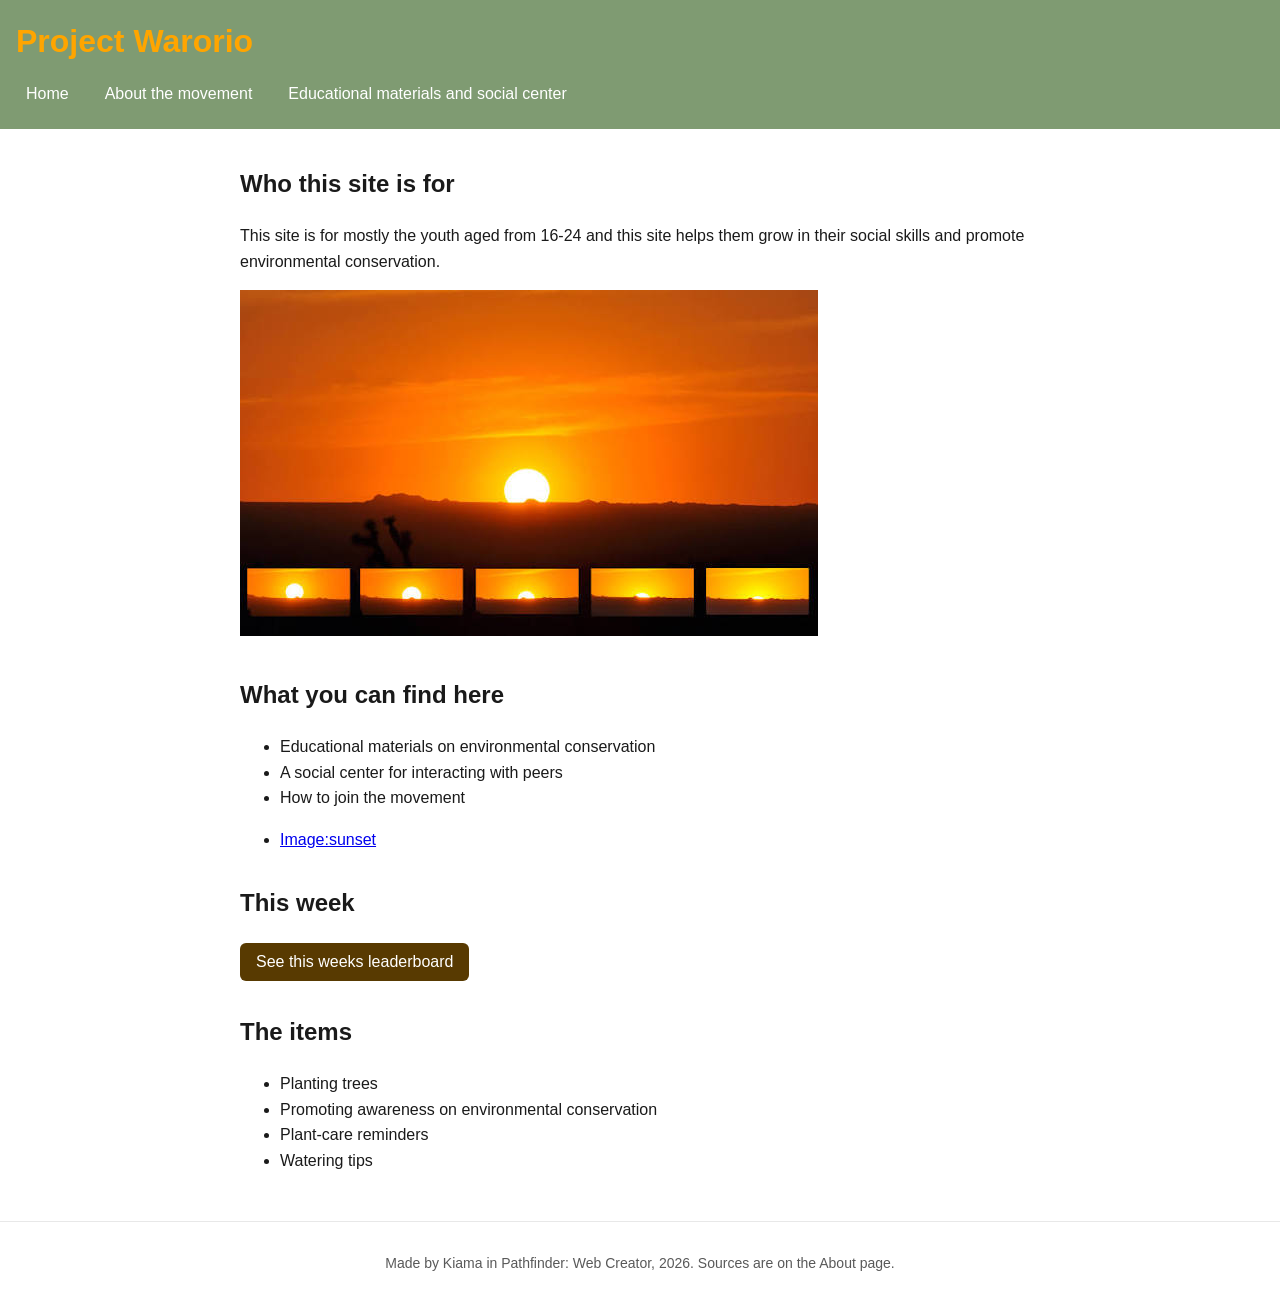
==== index.html @ 97cc6980 "added picture and source" ====
<!DOCTYPE html>
<html lang="en">
<head>
  <meta charset="UTF-8">
  <meta name="viewport" content="width=device-width, initial-scale=1">
  <title>Site name goes here</title>
  <link rel="icon" href="data:,">
  <link rel="stylesheet" href="style.css">
</head>
<body>
  <header>
    <h1>Project Warorio</h1>
    <nav>
      <a href="index.html">Home</a>
      <a href="about.html">About  the movement</a>
      <a href="more.html">Educational materials and social center</a>
    </nav>
  </header>

  <main>
    <section>
      <h2>Who this site is for</h2>
      <p>This site is for mostly the youth aged from 16-24 and this site helps them grow in their social skills and promote environmental conservation.</p>
      <img src="sunset.jpg" alt="a sunset picture">
    </section>

    <section>
      <h2>What you can find here</h2>
      <ul>
        <li>Educational materials on environmental conservation </li>
        <li>A social center for interacting with peers</li>
        <li>How to join the movement</li>
      </ul>
        <ul>
        <li><a href="https://www.google.com/imgres?q=sunset&imgurl=https%3A%2F%2Fupload.wikimedia.org%2Fwikipedia%2Fcommons%2Ff%2Ff6%2FFull_cycle_of_a_Sunset_on_the_high_plains_of_the_Mojave_Desert.jpg%3Futm_source%3Den.wikipedia.org%26utm_campaign%3Dindex%26utm_content%3Doriginal&imgrefurl=https%3A%2F%2Fen.wikipedia.org%2Fwiki%2FSunset&docid=A8ifVQJdHlCBkM&tbnid=TSU__FhsIG0L2M&vet=12ahUKEwiegdSWvKKYAxWxgP0HHVeaGrwQnPAOegQIfBAA..i&w=4228&h=2525&hcb=2&ved=2ahUKEwiegdSWvKKYAxWxgP0HHVeaGrwQnPAOegQIfBAA">Image:sunset</a></li>
      </ul>
    </section>

    <section>
      <h2>This week</h2>
      <button id="toggle-button">See this weeks leaderboard</button>
      <div id="details" hidden>
        <ul>
          <li>Shanto-26 points</li>
           <li>Munyao-24 points</li>
           <li>Solange-23 points</li>
           ...
           <li>You-0 points</li>
          </ul>
      </div>
    </section>
    <section>
      <h2>The items</h2>
      <ul id="item-list"></ul>
    </section>
  </main>

  <footer>
    <p>Made by Kiama in Pathfinder: Web Creator, 2026. Sources are on the About page.</p>
  </footer>

  <script src="data.js"></script>
  <script src="script.js"></script>
</body>
</html>
---- style.css ----
/* Pathfinder: Web Creator starter stylesheet.
   Day 3: change the two colours, check contrast, then switch on the media query. */

:root {
  --main-colour: #7f9b72;    /* header background */
  --accent-colour: #583a01;  /* buttons and focus outline; passes 4.5:1 on white */
}

body {
  font-family: Verdana, Tahoma, sans-serif, 'Times New Roman', Times, serif, sans-serif;
  line-height: 1.6;
  margin: 0;
  color: #1a1a1a;
  background: #ffffff;
}

header {
  background: var(--main-colour);
  color: #ffffff;
  padding: 16px;
}

header h1 {
  margin: 0 0 8px;
  color: orange;

}

/* Flexbox puts the three links in a row with a gap between them */
nav {
  display: flex;
  gap: 16px;
}

nav a {
  color: #ffffff;
  text-decoration: none;
  padding: 6px 10px;
  border-radius: 6px;
}

/* Mouse users see this when they hover */
nav a:hover {
  background: rgba(255, 255, 255, 0.15);
}

/* Keyboard users see where they are. Never remove this. */
a:focus,
button:focus {
  outline: 3px solid var(--accent-colour);
  outline-offset: 2px;
}

main {
  max-width: 800px;
  margin: 0 auto;
  padding: 16px;
}

section {
  margin-bottom: 32px;
}

img {
  max-width: 100%;
  height: auto;
}

button {
  background: var(--accent-colour);
  color: #ffffff;
  border: none;
  padding: 10px 16px;
  font-size: 16px;
  border-radius: 6px;
  cursor: pointer;
}

footer {
  border-top: 1px solid #e8e8e8;
  padding: 16px;
  font-size: 14px;
  color: #595959;
  text-align: center;
}

/* Small screens: stack the nav links.
   Day 3, Block 2: delete the slash-star line above and the star-slash line below to switch this on. */

@media (max-width: 600px) {
  nav {
    flex-direction: column;
    gap: 4px;
  }
}
*/
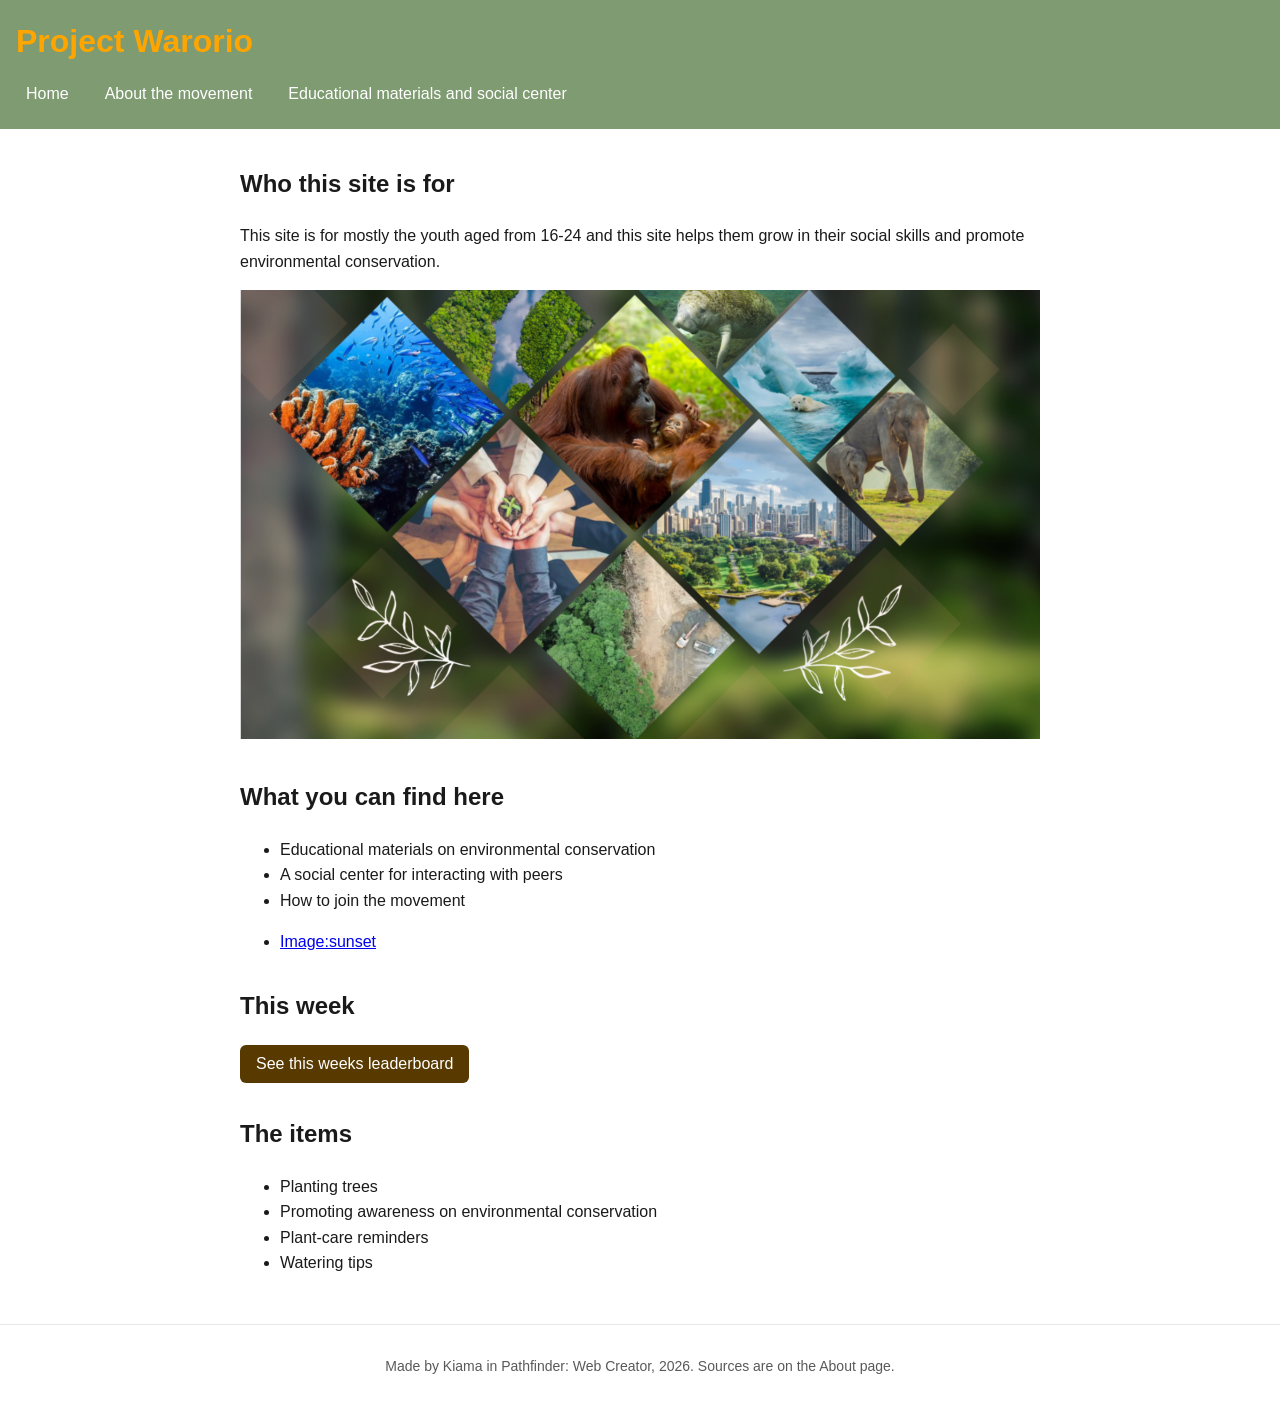
==== commit dcc54c95: "added a path" ====
--- a/index.html
+++ b/index.html
@@ -21,7 +21,7 @@
     <section>
       <h2>Who this site is for</h2>
       <p>This site is for mostly the youth aged from 16-24 and this site helps them grow in their social skills and promote environmental conservation.</p>
-      <img src="sunset.jpg" alt="a sunset picture">
+      <img src="waa.png" alt="a sunset picture">
     </section>
 
     <section>
@@ -32,7 +32,7 @@
         <li>How to join the movement</li>
       </ul>
         <ul>
-        <li><a href="https://www.google.com/imgres?q=sunset&imgurl=https%3A%2F%2Fupload.wikimedia.org%2Fwikipedia%2Fcommons%2Ff%2Ff6%2FFull_cycle_of_a_Sunset_on_the_high_plains_of_the_Mojave_Desert.jpg%3Futm_source%3Den.wikipedia.org%26utm_campaign%3Dindex%26utm_content%3Doriginal&imgrefurl=https%3A%2F%2Fen.wikipedia.org%2Fwiki%2FSunset&docid=A8ifVQJdHlCBkM&tbnid=TSU__FhsIG0L2M&vet=12ahUKEwiegdSWvKKYAxWxgP0HHVeaGrwQnPAOegQIfBAA..i&w=4228&h=2525&hcb=2&ved=2ahUKEwiegdSWvKKYAxWxgP0HHVeaGrwQnPAOegQIfBAA">Image:sunset</a></li>
+        <li><a href="https://github.com/warorio/project-warorio/blob/main/waa.png">Image:sunset</a></li>
       </ul>
     </section>
 
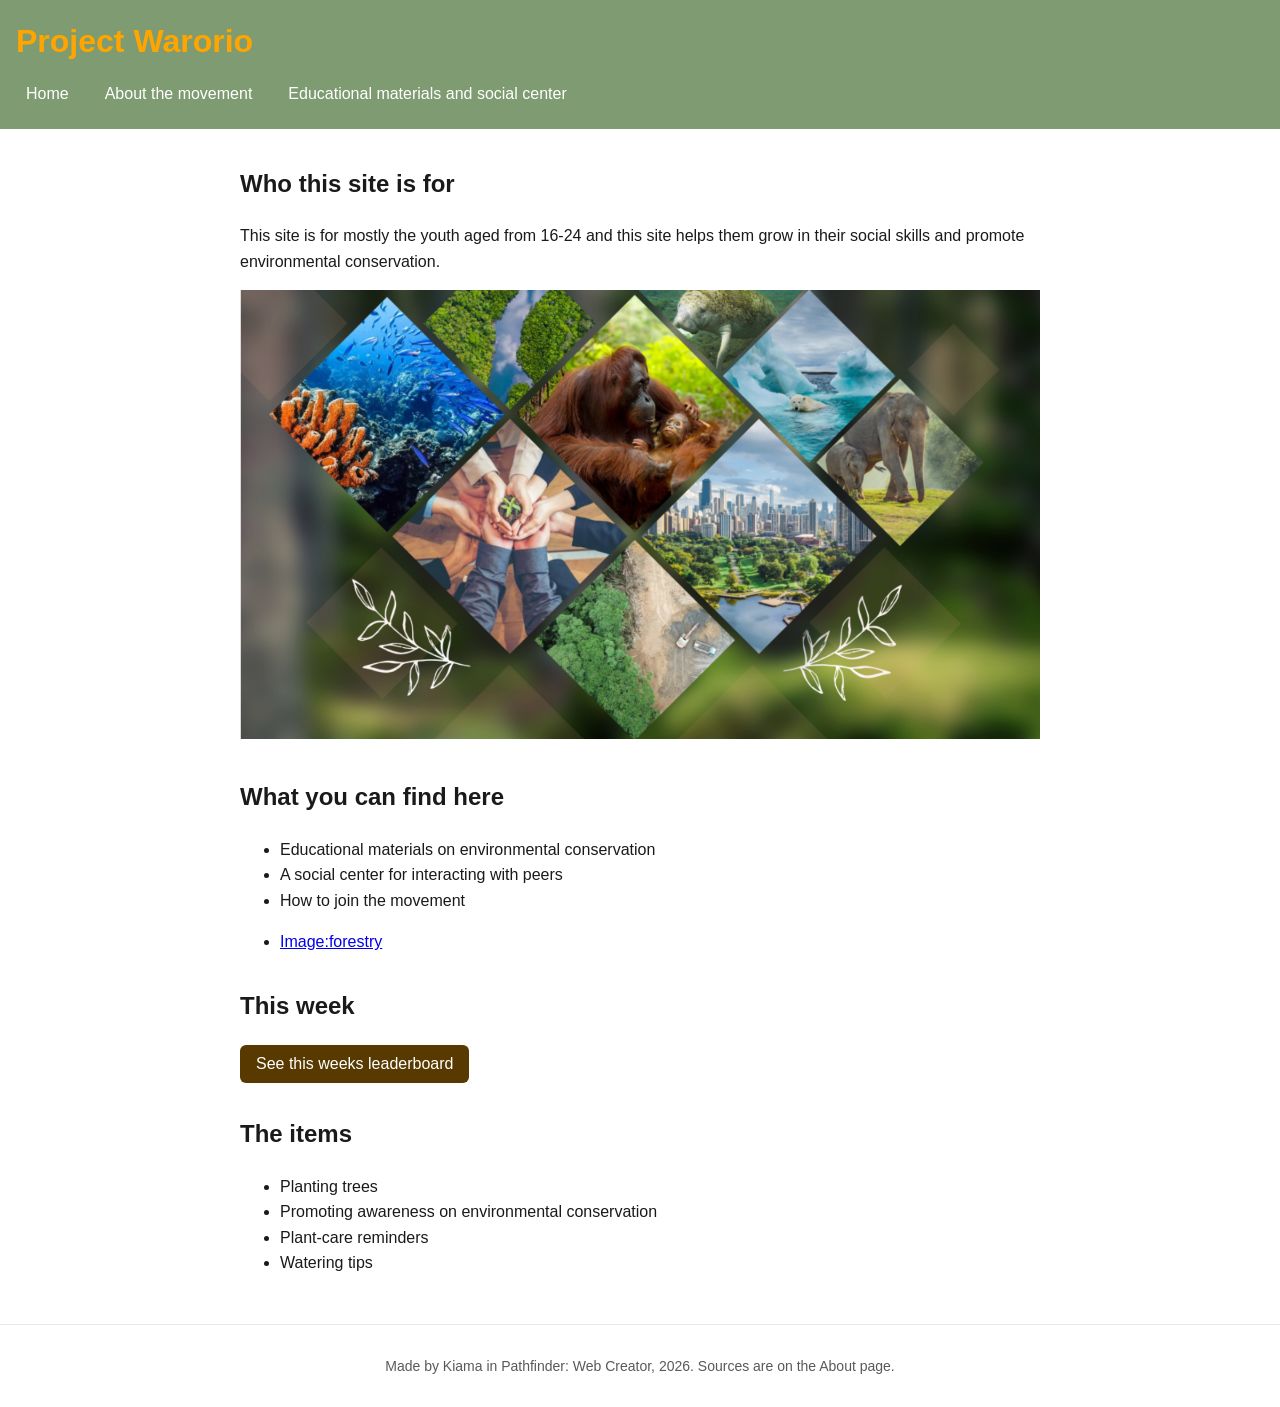
==== commit 4fbf1bcc: "added detail on image" ====
--- a/index.html
+++ b/index.html
@@ -32,7 +32,7 @@
         <li>How to join the movement</li>
       </ul>
         <ul>
-        <li><a href="https://github.com/warorio/project-warorio/blob/main/waa.png">Image:sunset</a></li>
+        <li><a href="https://github.com/warorio/project-warorio/blob/main/waa.png">Image:forestry</a></li>
       </ul>
     </section>
 
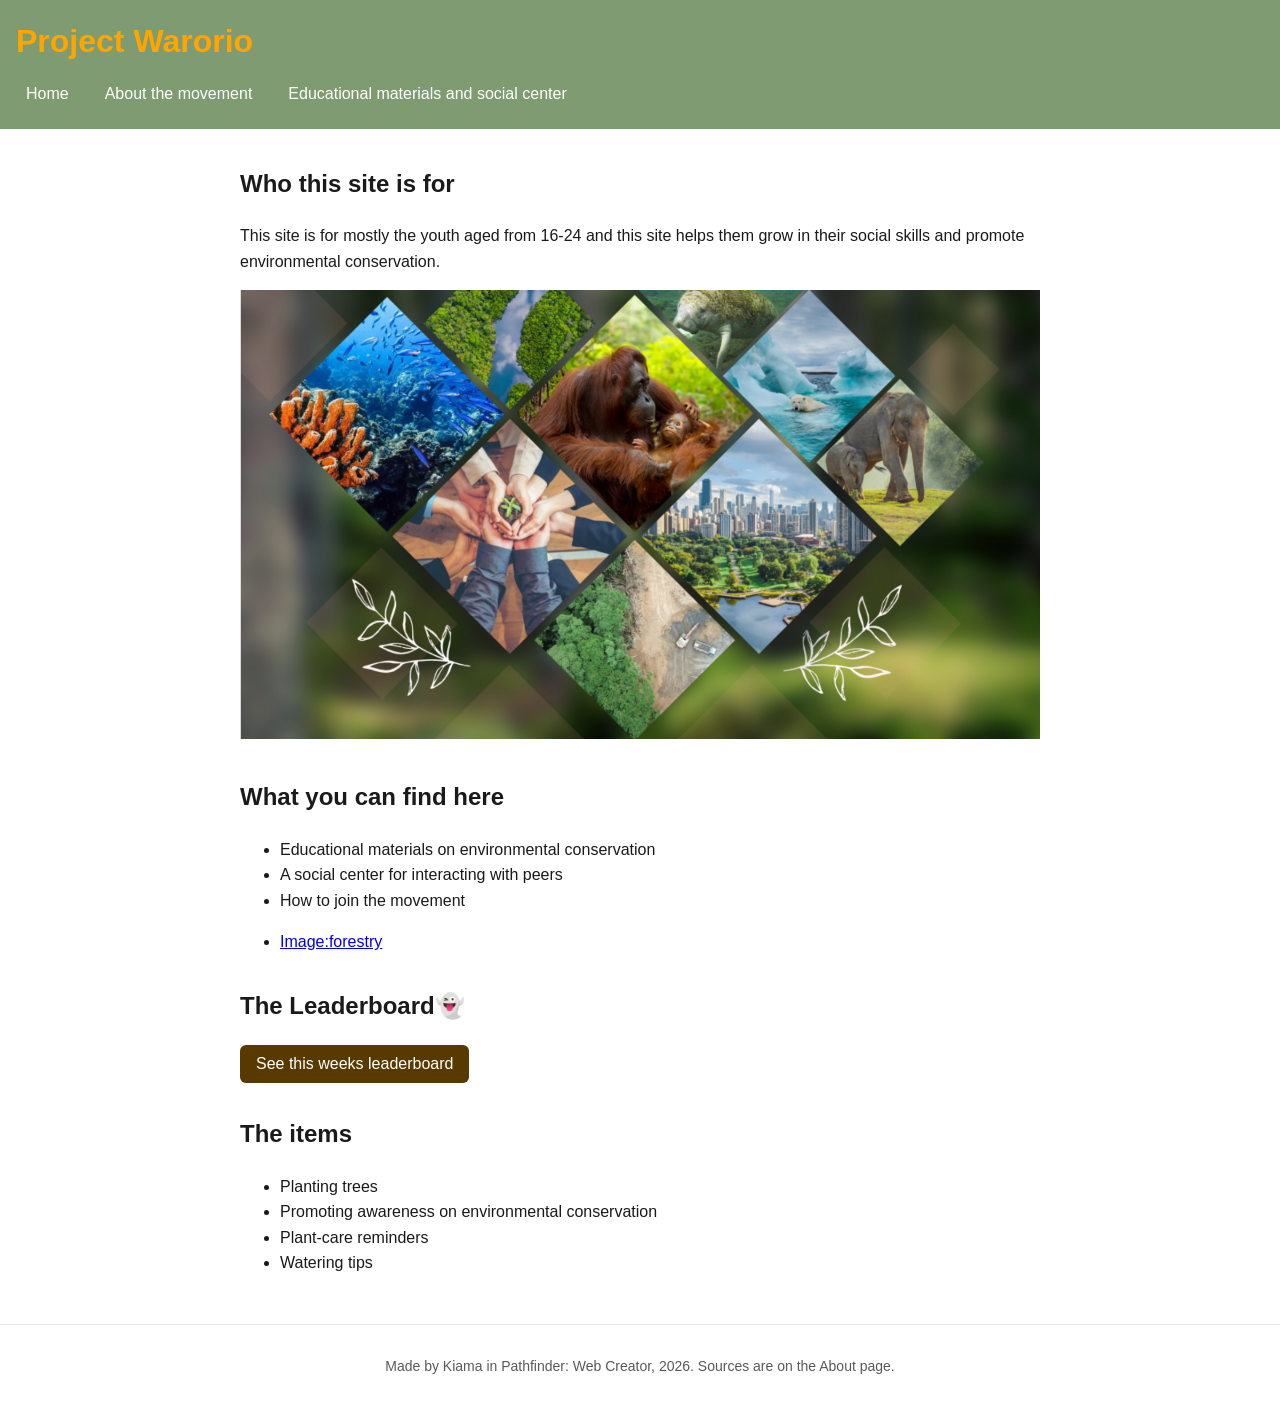
==== commit fb2a65ac: "added leaderboard name" ====
--- a/index.html
+++ b/index.html
@@ -37,7 +37,7 @@
     </section>
 
     <section>
-      <h2>This week</h2>
+      <h2>The Leaderboard👻</h2>
       <button id="toggle-button">See this weeks leaderboard</button>
       <div id="details" hidden>
         <ul>
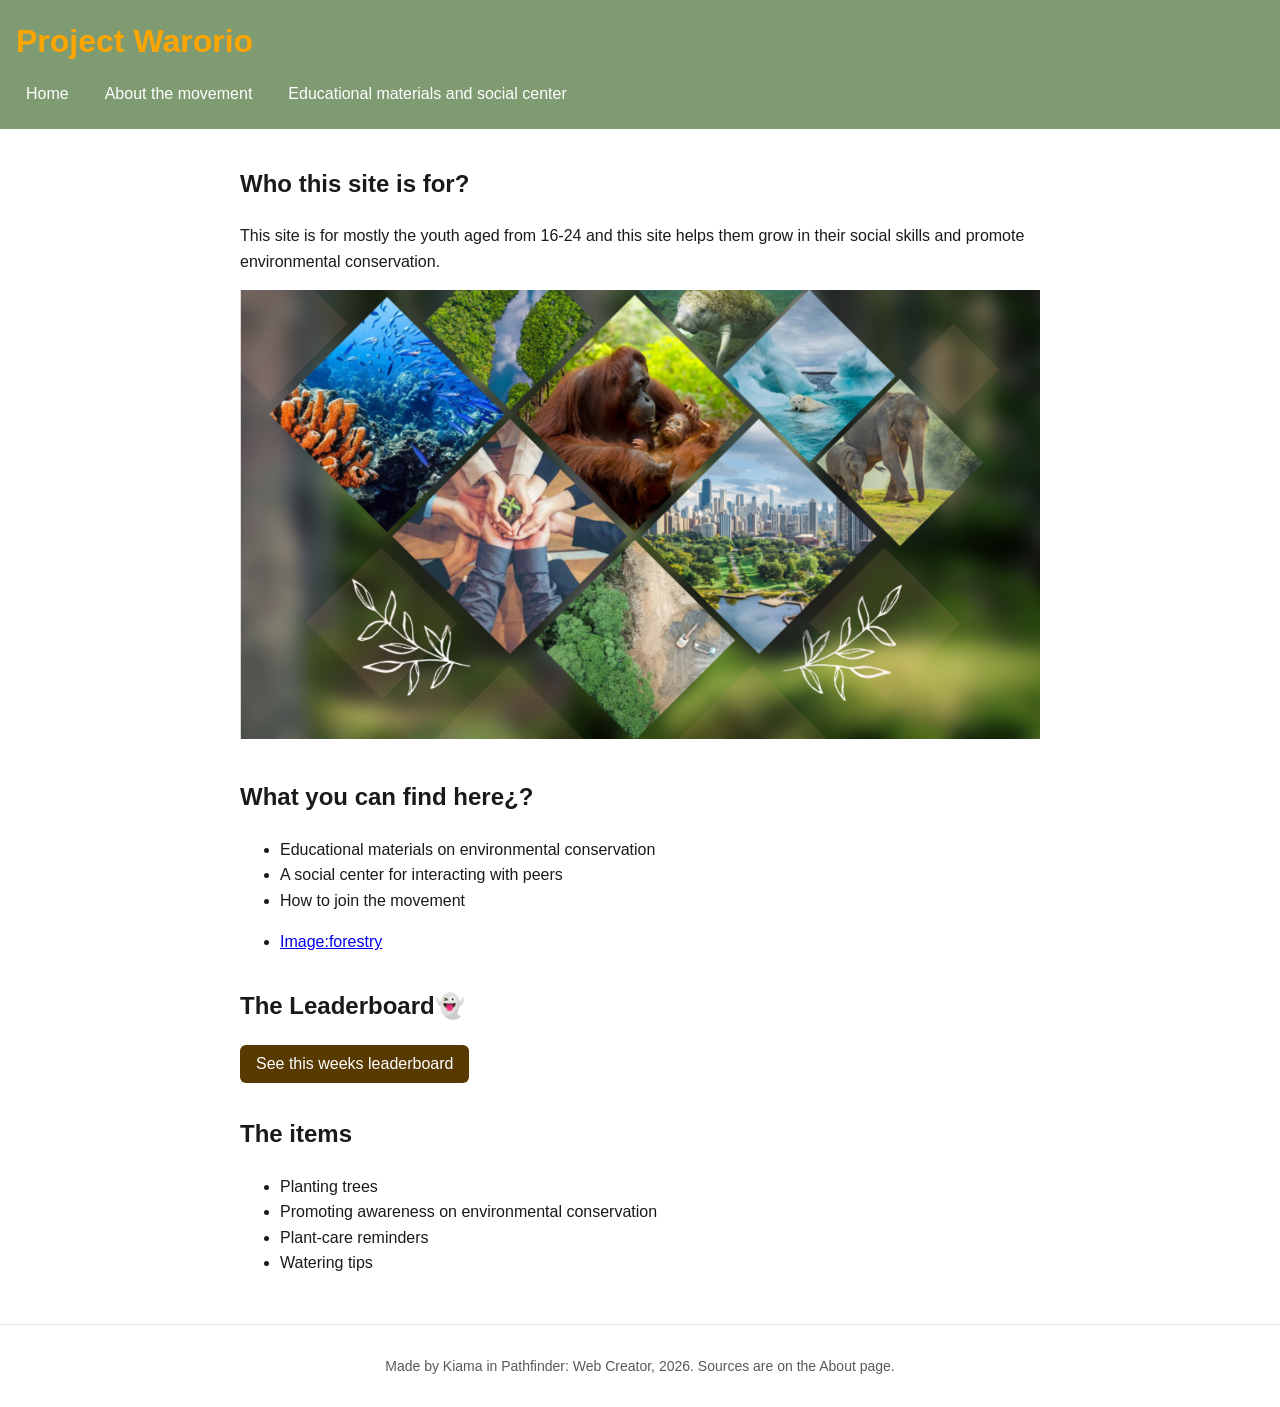
==== commit 7cfb4827: "added qmarks" ====
--- a/index.html
+++ b/index.html
@@ -19,13 +19,13 @@
 
   <main>
     <section>
-      <h2>Who this site is for</h2>
+      <h2>Who this site is for?</h2>
       <p>This site is for mostly the youth aged from 16-24 and this site helps them grow in their social skills and promote environmental conservation.</p>
       <img src="waa.png" alt="a sunset picture">
     </section>
 
     <section>
-      <h2>What you can find here</h2>
+      <h2>What you can find here¿?</h2>
       <ul>
         <li>Educational materials on environmental conservation </li>
         <li>A social center for interacting with peers</li>
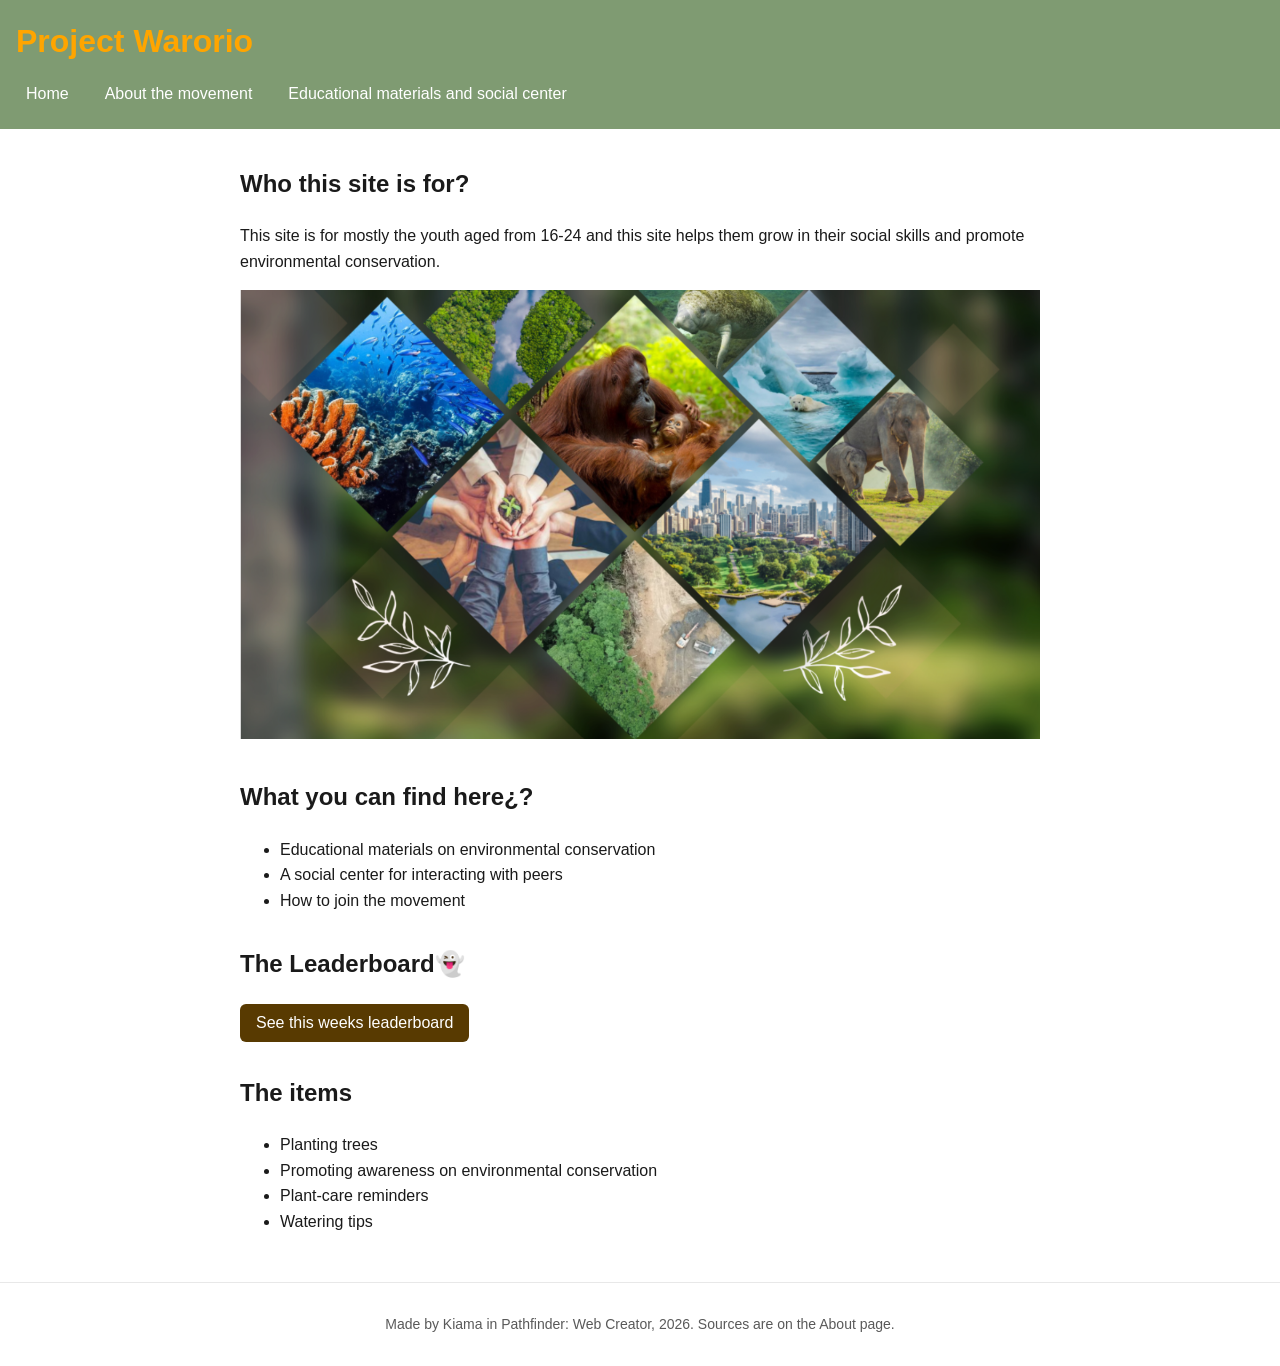
==== commit 902c0ff4: "added sources to the correct place" ====
--- a/index.html
+++ b/index.html
@@ -31,9 +31,6 @@
         <li>A social center for interacting with peers</li>
         <li>How to join the movement</li>
       </ul>
-        <ul>
-        <li><a href="https://github.com/warorio/project-warorio/blob/main/waa.png">Image:forestry</a></li>
-      </ul>
     </section>
 
     <section>
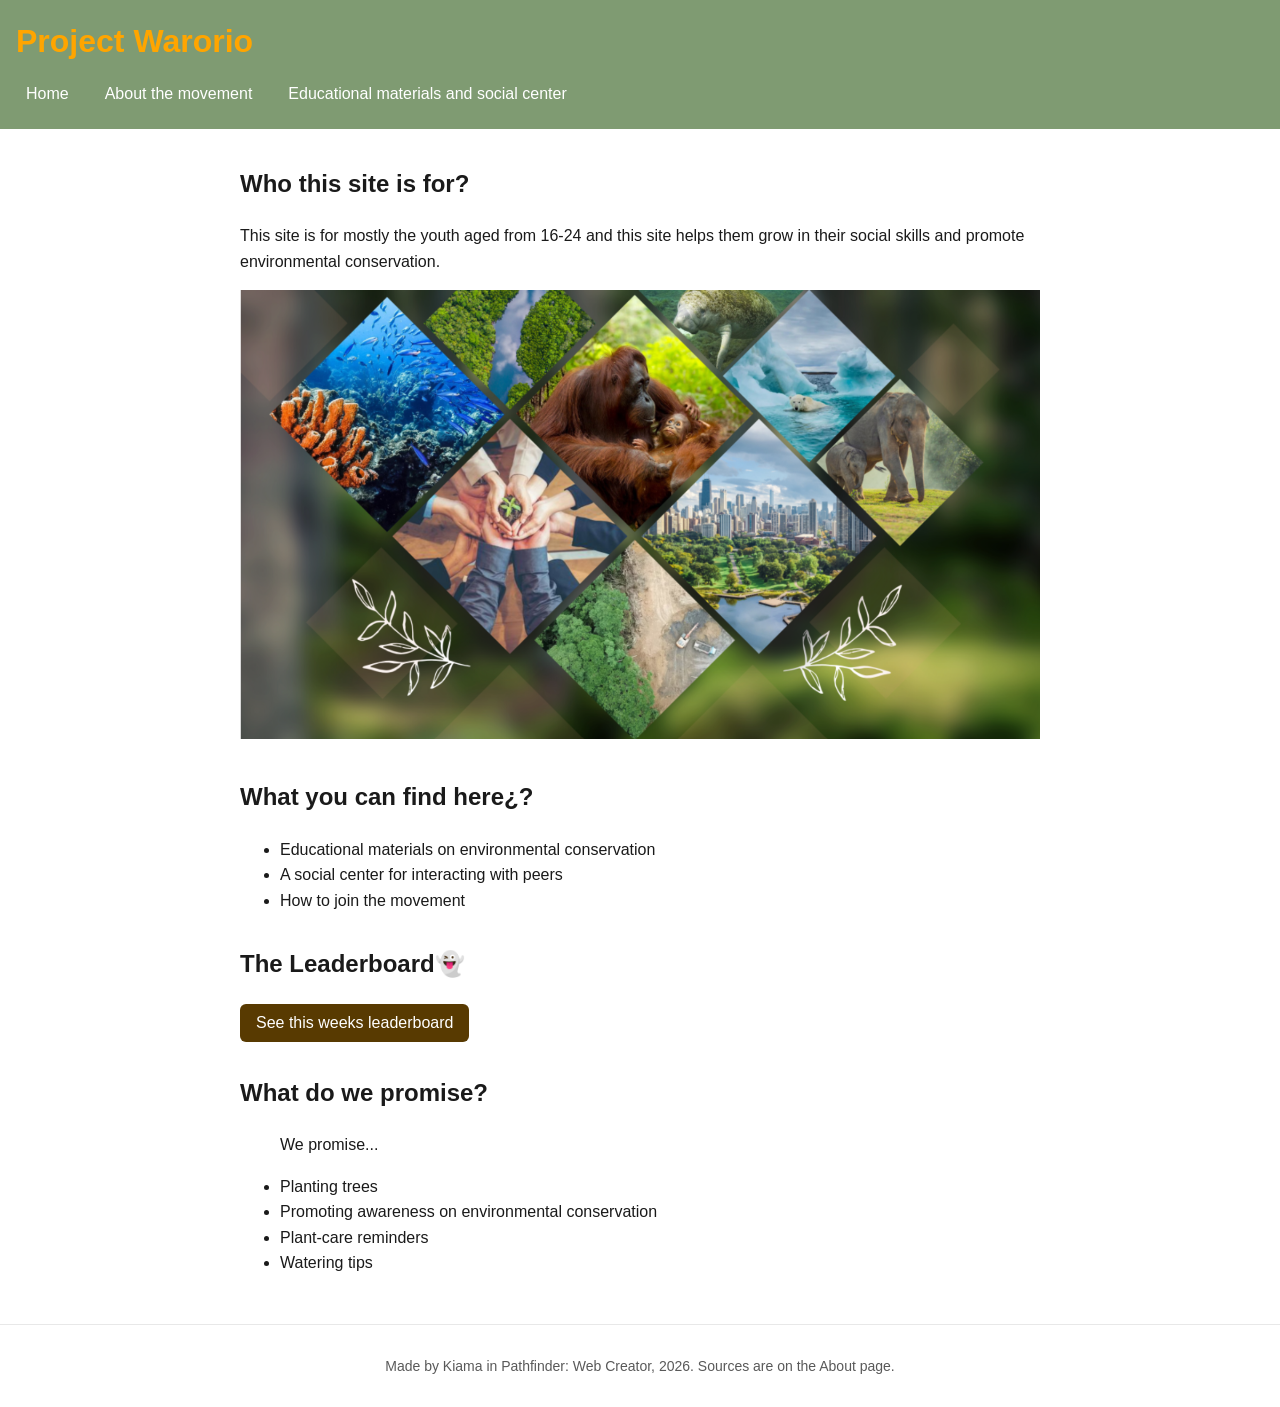
==== commit ccb9e902: "added details on promise" ====
--- a/index.html
+++ b/index.html
@@ -47,7 +47,10 @@
       </div>
     </section>
     <section>
-      <h2>The items</h2>
+      <h2>What do we promise?</h2>
+      <ul>
+        We promise...
+      </ul>
       <ul id="item-list"></ul>
     </section>
   </main>
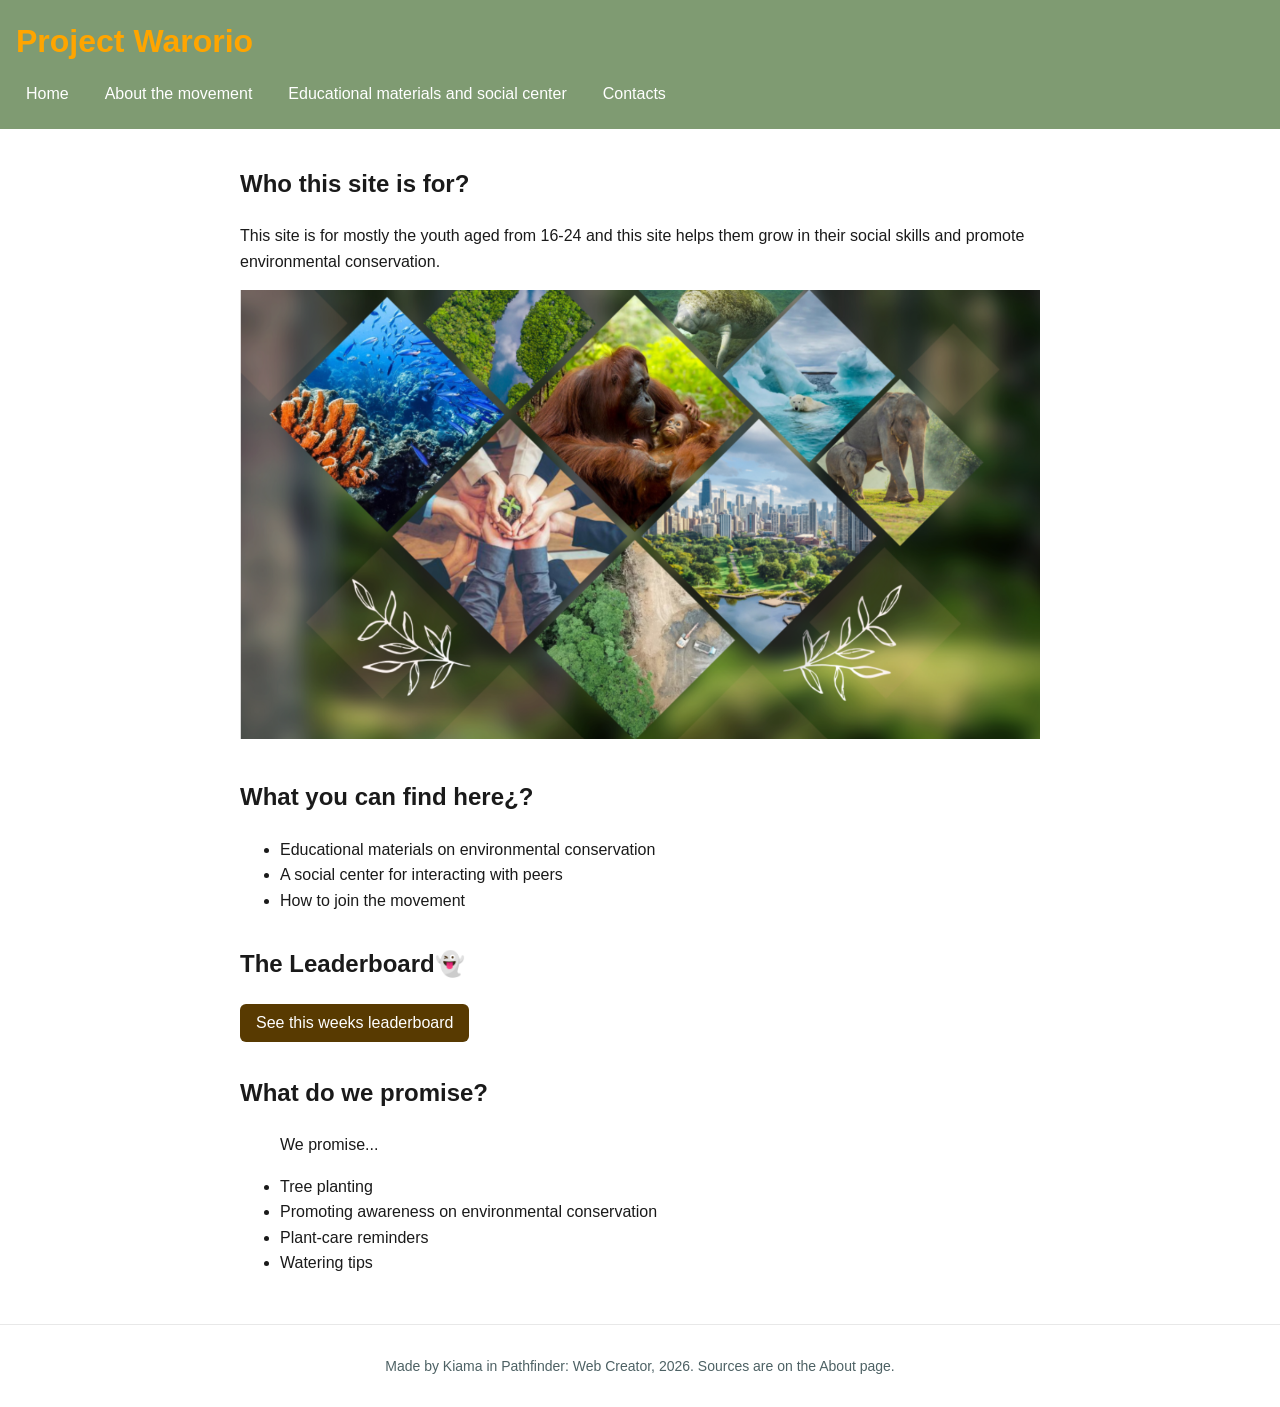
==== commit debd5acf: "added links*" ====
--- a/index.html
+++ b/index.html
@@ -14,6 +14,7 @@
       <a href="index.html">Home</a>
       <a href="about.html">About  the movement</a>
       <a href="more.html">Educational materials and social center</a>
+      <a href="contact.html">Contacts</a>
     </nav>
   </header>
 
--- a/style.css
+++ b/style.css
@@ -2,7 +2,7 @@
    Day 3: change the two colours, check contrast, then switch on the media query. */
 
 :root {
-  --main-colour: #7f9b72;    /* header background */
+  --main-colour: #7f9b72;      /* header background */
   --accent-colour: #583a01;  /* buttons and focus outline; passes 4.5:1 on white */
 }
 
@@ -16,13 +16,13 @@
 
 header {
   background: var(--main-colour);
-  color: #ffffff;
+  color: #ffea00;
   padding: 16px;
 }
 
 header h1 {
   margin: 0 0 8px;
-  color: orange;
+  color:  orange;
 
 }
 
@@ -80,7 +80,7 @@
   border-top: 1px solid #e8e8e8;
   padding: 16px;
   font-size: 14px;
-  color: #595959;
+  color: #4d6164;
   text-align: center;
 }
 
